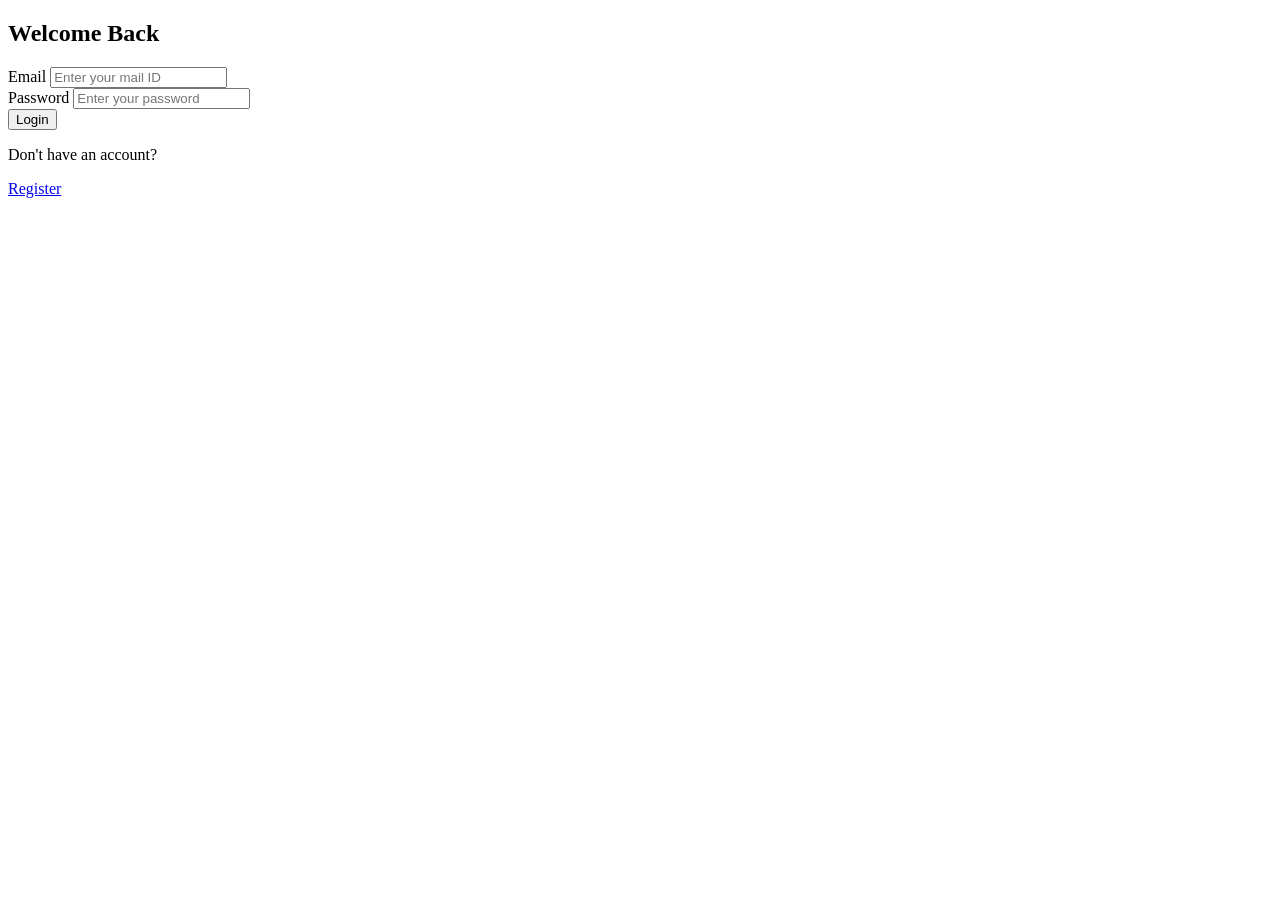
==== login.html @ 7f0c99ad "Create login.html" ====
<!DOCTYPE html>
<html lang="en">
<head>
    <meta charset="UTF-8">
    <meta name="viewport" content="width=device-width, initial-scale=1.0">
    <title>SkillForge AI</title>
    <link rel="stylesheet" href="style.css">
</head>
<body>
 <div class="login">
  <h2>Welcome Back</h2>
 <form>
    <label for="email">Email</label>
     <input type="email" id="email" placeholder="Enter your mail ID">
      <br> 
      <label for="password">Password</label>
      <input type="password" id="password" placeholder="Enter your password">
       <br>
       <button type="submit">Login</button>
</form>
    <p>Don't have an account?</p>
     <a href="register.html">Register</a>
</div>
</body>
</html>
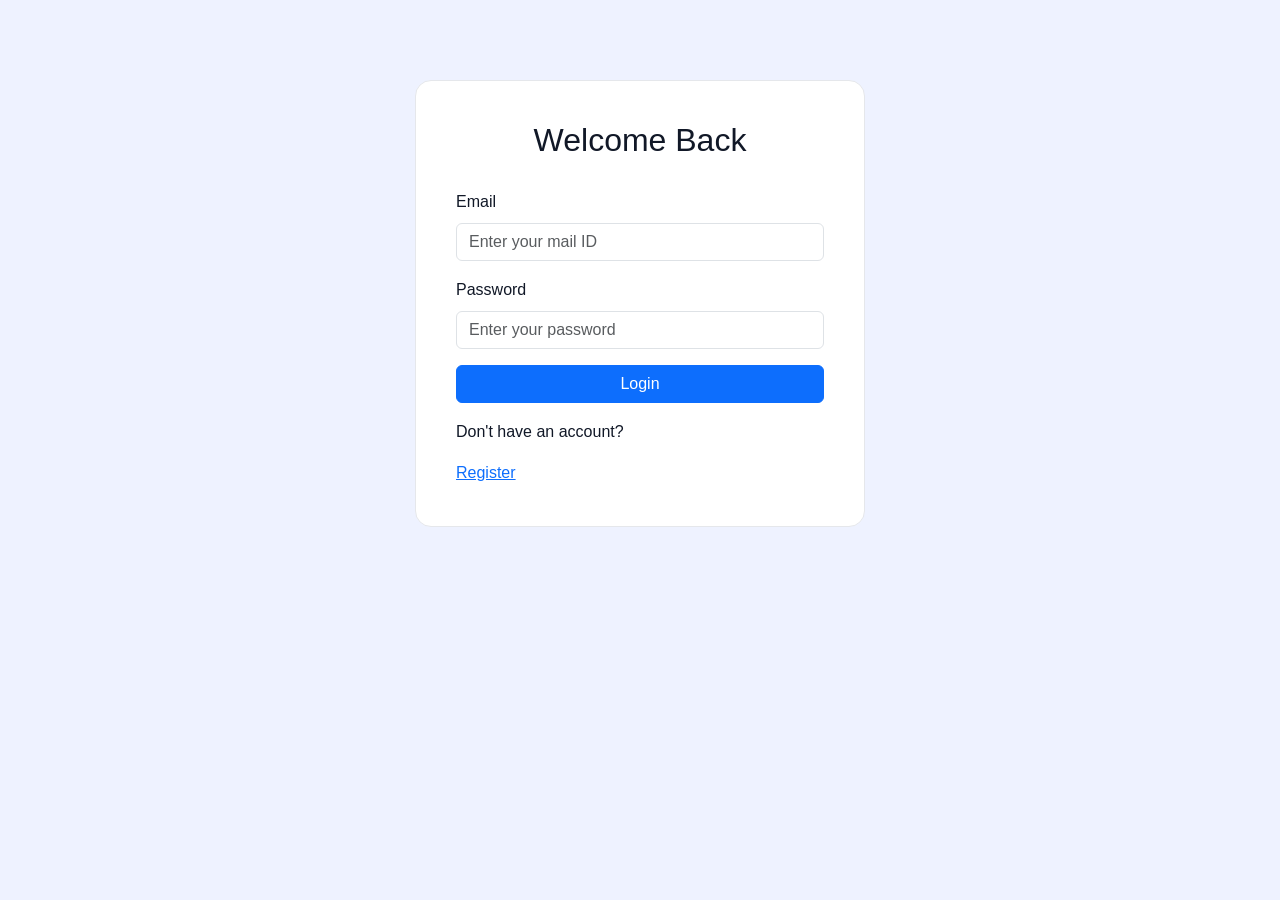
==== commit 741d5675: "Update login.html" ====
--- a/login.html
+++ b/login.html
@@ -1,25 +1,67 @@
 <!DOCTYPE html>
 <html lang="en">
+
 <head>
     <meta charset="UTF-8">
     <meta name="viewport" content="width=device-width, initial-scale=1.0">
-    <title>SkillForge AI</title>
+
+    <title>SkillForge AI - Login</title>
+
+    <link href="https://cdn.jsdelivr.net/npm/bootstrap@5.3.8/dist/css/bootstrap.min.css" rel="stylesheet">
+
     <link rel="stylesheet" href="style.css">
+
 </head>
+
 <body>
- <div class="login">
-  <h2>Welcome Back</h2>
- <form>
-    <label for="email">Email</label>
-     <input type="email" id="email" placeholder="Enter your mail ID">
-      <br> 
-      <label for="password">Password</label>
-      <input type="password" id="password" placeholder="Enter your password">
-       <br>
-       <button type="submit">Login</button>
-</form>
-    <p>Don't have an account?</p>
-     <a href="register.html">Register</a>
-</div>
+
+    <div class="login">
+
+        <h2>Welcome Back</h2>
+
+        <form>
+
+            <div class="mb-3">
+
+                <label for="email" class="form-label">Email</label>
+
+                <input type="email"
+                       class="form-control"
+                       id="email"
+                       placeholder="Enter your mail ID"
+                       required>
+
+            </div>
+
+
+            <div class="mb-3">
+
+                <label for="password" class="form-label">Password</label>
+
+                <input type="password"
+                       class="form-control"
+                       id="password"
+                       placeholder="Enter your password"
+                       required>
+
+            </div>
+
+
+            <button type="submit" class="btn btn-primary w-100">
+                Login
+            </button>
+
+        </form>
+
+        <p class="mt-3">Don't have an account?</p>
+
+        <a href="register.html">Register</a>
+
+    </div>
+
+
+    <script src="https://cdn.jsdelivr.net/npm/bootstrap@5.3.8/dist/js/bootstrap.bundle.min.js"></script>
+
 </body>
+
 </html>
--- a/style.css
+++ b/style.css
@@ -0,0 +1,222 @@
+:root{
+    --primary:#4F46E5;
+    --primary-dark:#4338CA;
+    --background:#EEF2FF;
+    --surface:#FFFFFF;
+    --text:#111827;
+    --text-light:#6B7280;
+    --border:#E5E7EB;
+}
+*{
+    box-sizing: border-box;
+}
+body{
+    margin:0px;
+    padding:0px;
+    font-family: Arial, Helvetica, sans-serif;
+    background-color:var(--background);
+    color:var(--text);
+    line-height: 1.6;
+}
+.Register{
+    padding:70px 20px;
+    text-align: center;
+    background:
+    radial-gradient(
+        circle at top left,
+         #E0E7FF,
+            transparent 40%
+    ),
+    radial-gradient(
+        circle at bottom right,
+         #C7D2FE,
+            transparent 40%
+        ),
+        var(--background);
+    
+    border-radius: 16px;
+}
+.Register h1{
+    font-size: 48px;
+    color:var(--text);
+    margin-bottom: 10px 0 15px;
+}
+.Register img{
+    width:220px;
+    height:auto;
+    margin-bottom: 10px;
+}
+.Register p{
+    font-size: 18px;
+    color:var(--text-light);
+    max-width: 750px;
+    margin:0 auto 30px;
+}
+.Feature{
+    padding:70px 20px;
+    background-color: var(--background);
+}
+.Feature h1{
+    text-align: center;
+    font-size: 32px;
+    color:var(--text);
+    margin:0 0 40px;
+}
+.Feature h2{
+    text-align: center;
+    font-size: 32px;
+    color:var(--text);
+    margin:0 0 40px;
+}
+.feature-container{
+    /* Use grid to dsplay mean in both row and column */
+    display:grid;
+    /* "I want to arrange element using CSS grid" */
+    /* in column it repeat 4  times each 1 viewwidth */
+    grid-template-columns: repeat(4, 1fr);
+    /* repeat(4, 1fr)
+       ↓
+"Repeat something 4 times" */
+/* 1fr
+ ↓
+"Each column gets 1 equal fraction" */
+    gap:25px;
+    /* Create 4 columns, and give each column 1 equal fraction of the available space.
+} */
+ /* fraction mean equal share of the avaliable space  */
+}
+.feature{
+    background-color: var(--surface);
+    border:1px solid  var(--border);
+    border-radius: 12px;
+    padding:25px;
+   width:300px;
+}
+
+.feature h3{
+    font-size: 20px;
+    color: var(--text);
+    margin-top: 0;
+}
+
+.feature p{
+    font-size: 16px;
+    color: var(--text-light);
+}
+
+.feature {
+    background-color: var(--surface);
+    border: 1px solid var(--border);
+    border-radius: 12px;
+    padding: 25px;
+    box-shadow: 0  4px 12px  rgba(0,0,0,0.05); 
+    transition: transform 0.3s ease , box-shadow 0.3s ease ;
+    
+    /* transition mean make a CSS change happen smoothly over time  */
+    /* 0.3s mean it change in 0.3 seconds  */
+    /* ease mean change movemnet smoothly  */
+    /* If the transform changes, make that change smoothly over 0.3 seconds. */
+    /* meaning of the above whole line code is Smoothly animate both the movement and shadow over 0.3 seconds. */
+}
+
+.feature:hover{
+    transform:translateY(-5px);
+    box-shadow:0 8px 20px  rgba(0,0,0,0.08); 
+}
+/* hover mean when the mouse pointer is placed over the element 
+.feature : hover mean when the user puts mouse over a feature card 
+translate y means move the element vertically 
+-5 px mean 
+box-shadow: 0 8px 20px rgba(0, 0, 0, 0.08);
+
+This adds a shadow around/below the card.
+0-horizontal movement 
+8-vertical movement 
+20px-blur movement 
+0.08-opacity or transperency  */
+.how-it-works{
+    padding:70px 20px;
+    /* top=70px
+    left=20px
+    bottom=70px
+    right=20px */
+   background-color: var(--surface);
+
+}
+.how-it-works h2{
+    text-align: center;
+    font-size: 36px;
+    margin-bottom: 40px;
+}
+/* The below code Arrannge in 4 cards */
+.step{
+    display:grid;
+    grid-template-columns: repeat(4, 1fr);
+    row-gap:25px;
+
+}
+/*The below code Individual cards*/
+.step{
+    padding:25px;
+    background-color: var(--background);
+    border:1px solid var(--border);
+    border-radius:12px;
+}
+/*Card heading*/
+.step h3{
+    font-size: 20px;
+    margin-bottom: 10px;
+
+}
+
+/*Card description*/
+.step p{
+    color:var(--text-light);
+    margin: 0px;
+}
+/* hover effect */
+.step{
+    transition: transform 0.3s ease , box-shadow 0.3s ease ;
+}
+
+.step:hover{
+    transform:translateY(-5px);
+    box-shadow: 0 8px 20px rgba(0,0,0,0.08);
+}
+footer{
+    background-color: var(--text);
+    color:white;
+    padding:25px 20px;
+
+}
+ footer p{
+    text-align: center;
+    margin: 0;
+    color:#D1D5DB;
+ }
+.login{
+    max-width: 450px;
+    margin:80px auto;
+    padding:40px;
+    background-color: var(--surface);
+    border: 1px solid var(--border);
+    border-radius: 16px;
+}
+.login h2{
+    text-align: center;
+    font-size: 32px;
+    color: var(--text);
+    margin-bottom: 30px;
+
+}
+.register{
+    /* max-width nean The register card can be at most 450px wide. */
+    max-width: 450px;
+    /* 80px-space above and below ,autp center the card horizontally */
+    margin: 80px auto;
+    text-align: center;
+    padding: 40px;
+    background-color: var(--surface);
+    border: 1px solid var(--border);
+    border-radius: 16px;
+}
